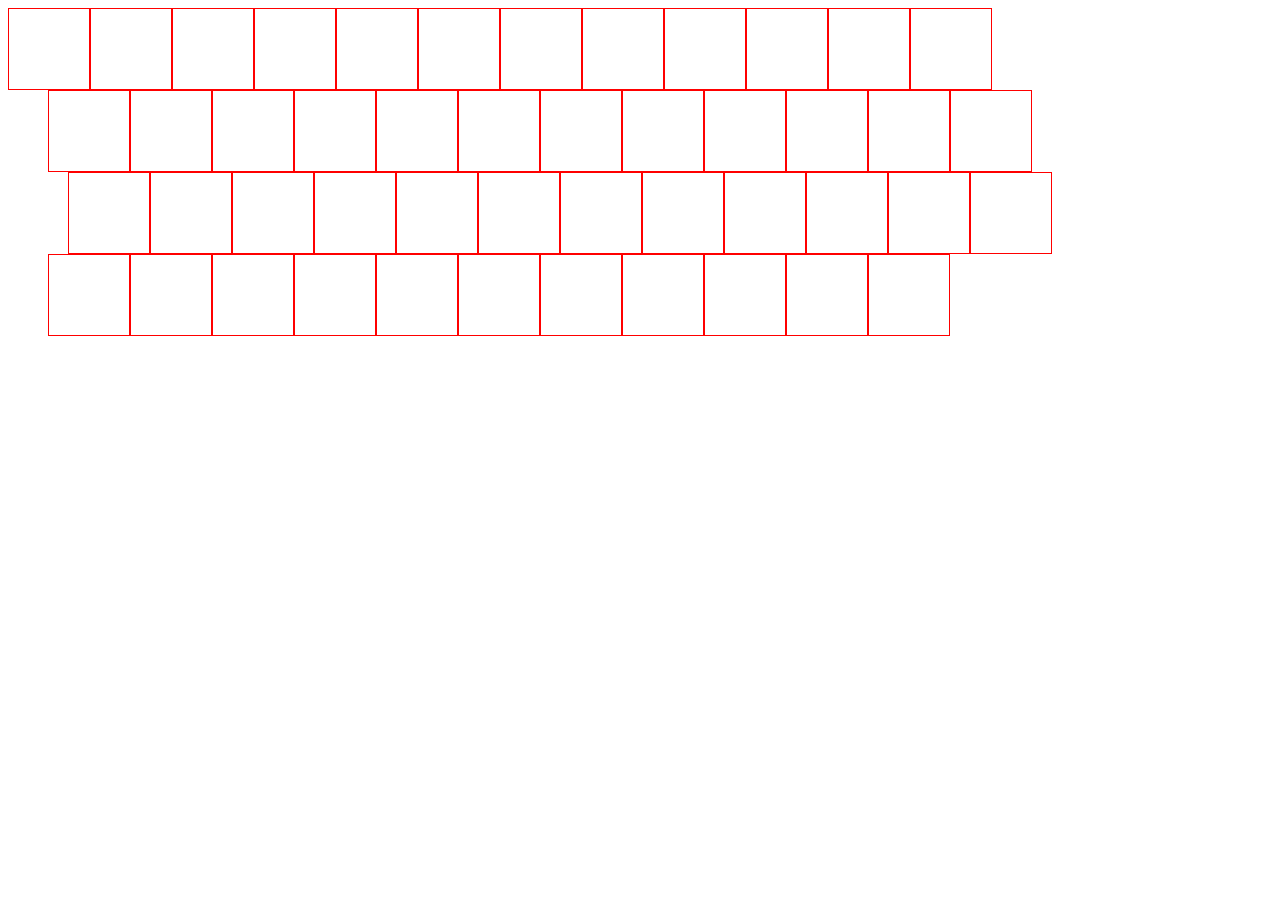
==== index.html @ c57c1e97 "remove ² key" ====
<html>
  <head>
    <link href="css/style.css" rel="stylesheet" />
  </head>
  <body>
    <div class="layout">
      <div class="row first">
        <div class="key" keycode="49">
          <span class="keyvalue">&</span>
        </div>
        <div class="key" keycode="50">
          <span class="keyvalue">é</span>
        </div>
        <div class="key" keycode="51">
          <span class="keyvalue">"</span>
        </div>
        <div class="key" keycode="52">
          <span class="keyvalue">'</span>
        </div>
        <div class="key" keycode="53">
          <span class="keyvalue">(</span>
        </div>
        <div class="key" keycode="54">
          <span class="keyvalue">-</span>
        </div>
        <div class="key" keycode="55">
          <span class="keyvalue">è</span>
        </div>
        <div class="key" keycode="56">
          <span class="keyvalue">_</span>
        </div>
        <div class="key" keycode="57">
          <span class="keyvalue">58</span>
        </div>
        <div class="key" keycode="48">
          <span class="keyvalue">à</span>
        </div>
        <div class="key" keycode="219">
          <span class="keyvalue">)</span>
        </div>
        <div class="key" keycode="187">
          <span class="keyvalue">=</span>
        </div>
      </div>
      <div class="row second">
        <div class="key" keycode="65">
          <span class="keyvalue">a</span>
        </div>
        <div class="key" keycode="90">
          <span class="keyvalue">z</span>
        </div>
        <div class="key" keycode="69">
          <span class="keyvalue">e</span>
        </div>
        <div class="key" keycode="82">
          <span class="keyvalue">r</span>
        </div>
        <div class="key" keycode="84">
          <span class="keyvalue">t</span>
        </div>
        <div class="key" keycode="89">
          <span class="keyvalue">y</span>
        </div>
        <div class="key" keycode="85">
          <span class="keyvalue">u</span>
        </div>
        <div class="key" keycode="73">
          <span class="keyvalue">i</span>
        </div>
        <div class="key" keycode="79">
          <span class="keyvalue">o</span>
        </div>
        <div class="key" keycode="80">
          <span class="keyvalue">p</span>
        </div>
        <div class="key" keycode="221">
          <span class="keyvalue">^</span>
        </div>
        <div class="key" keycode="186">
          <span class="keyvalue">$</span>
        </div>
      </div>
      <div class="row third">
        <div class="key" keycode="81">
          <span class="keyvalue">q</span>
        </div>
        <div class="key" keycode="83">
          <span class="keyvalue">s</span>
        </div>
        <div class="key" keycode="68">
          <span class="keyvalue">d</span>
        </div>
        <div class="key" keycode="70">
          <span class="keyvalue">f</span>
        </div>
        <div class="key" keycode="71">
          <span class="keyvalue">g</span>
        </div>
        <div class="key" keycode="72">
          <span class="keyvalue">h</span>
        </div>
        <div class="key" keycode="74">
          <span class="keyvalue">j</span>
        </div>
        <div class="key" keycode="75">
          <span class="keyvalue">k</span>
        </div>
        <div class="key" keycode="76">
          <span class="keyvalue">l</span>
        </div>
        <div class="key" keycode="77">
          <span class="keyvalue">m</span>
        </div>
        <div class="key" keycode="192">
          <span class="keyvalue">ù</span>
        </div>
        <div class="key" keycode="220">
          <span class="keyvalue">*</span>
        </div>
      </div>
      <div class="row fourth">
        <div class="key" keycode="226">
          <span class="keyvalue">&lt;</span>
        </div>
        <div class="key" keycode="87">
          <span class="keyvalue">w</span>
        </div>
        <div class="key" keycode="88">
          <span class="keyvalue">x</span>
        </div>
        <div class="key" keycode="67">
          <span class="keyvalue">c</span>
        </div>
        <div class="key" keycode="86">
          <span class="keyvalue">v</span>
        </div>
        <div class="key" keycode="66">
          <span class="keyvalue">b</span>
        </div>
        <div class="key" keycode="78">
          <span class="keyvalue">n</span>
        </div>
        <div class="key" keycode="188">
          <span class="keyvalue">,</span>
        </div>
        <div class="key" keycode="190">
          <span class="keyvalue">;</span>
        </div>
        <div class="key" keycode="191">
          <span class="keyvalue">:</span>
        </div>
        <div class="key" keycode="223">
          <span class="keyvalue">!</span>
        </div>
      </div>
    </div>
    
  <script src="helpers/keysHelpers.js" type="text/javascript"></script>
  <script src="index.js" type="text/javascript"></script>

  <script type="text/javascript">
    window.onload = function () {
      initUI();
    };
  </script>
  </body>
</html>
---- css/style.css ----
.layout {
  display: flex;
  flex-direction: column;
}
.row {
  display: flex;
  flex-direction: row;
}
.row.second,
.row.fourth {
  margin-left: 40px;
}
.row.third {
  margin-left: 60px;
}
.key {
  width: 80px;
  height: 80px;
  border: solid 1px red;
}
.keyvalue {
  display: none;
}
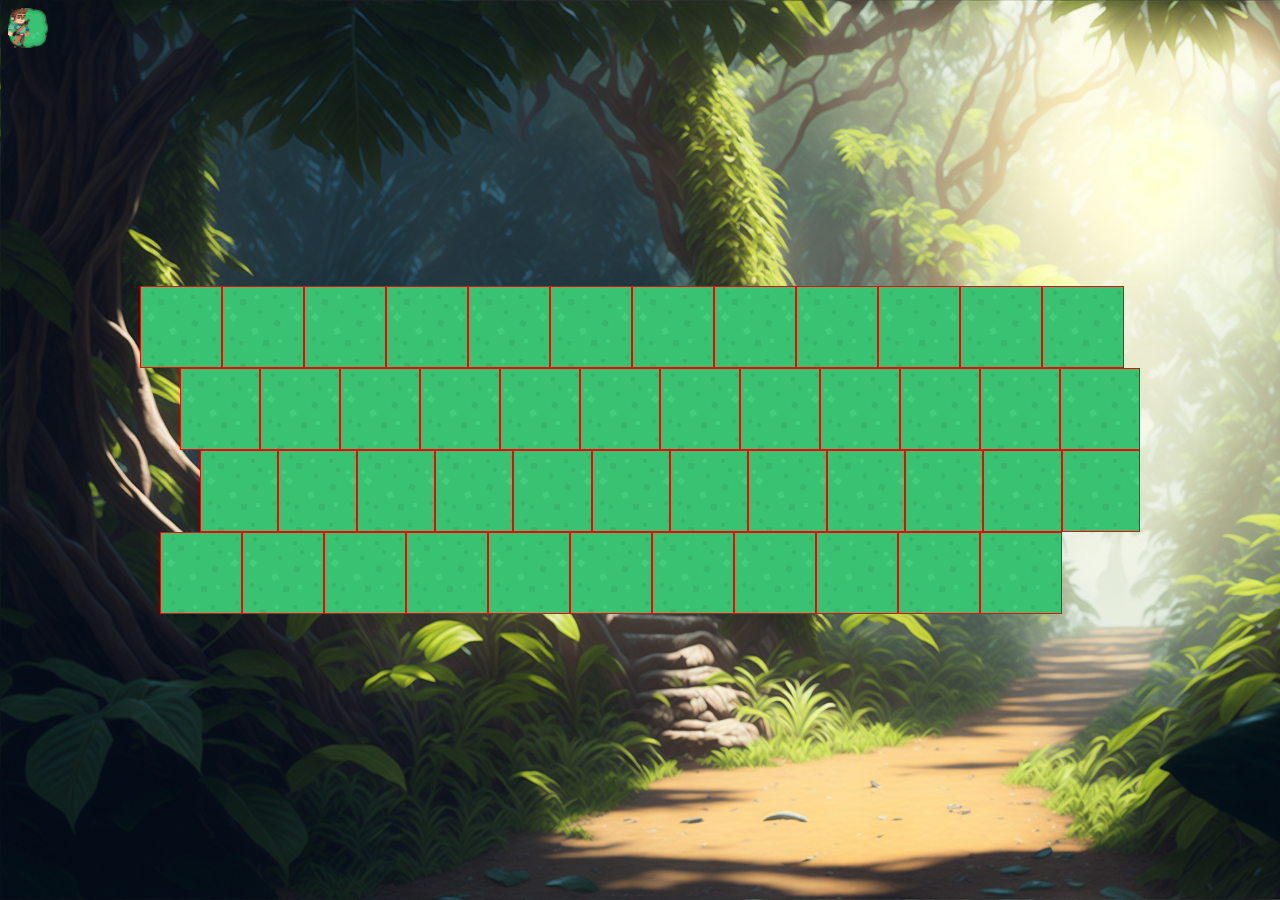
==== commit da16b387: "define graphical items" ====
--- a/index.html
+++ b/index.html
@@ -154,14 +154,18 @@
         </div>
       </div>
     </div>
-    
-  <script src="helpers/keysHelpers.js" type="text/javascript"></script>
-  <script src="index.js" type="text/javascript"></script>
 
-  <script type="text/javascript">
-    window.onload = function () {
-      initUI();
-    };
-  </script>
+    <div class="obstacle"></div>
+    <div class="obstacle alternate"></div>
+    <div class="character"></div>
+
+    <script src="helpers/keysHelper.js" type="text/javascript"></script>
+    <script src="index.js" type="text/javascript"></script>
+
+    <script type="text/javascript">
+      window.onload = function () {
+        initUI();
+      };
+    </script>
   </body>
 </html>
--- a/css/style.css
+++ b/css/style.css
@@ -1,23 +1,75 @@
+body {
+  background-image: url("../images/background.jpg");
+  background-repeat: no-repeat;
+  background-size: cover;
+  display: flex;
+}
 .layout {
+  justify-content: center;
   display: flex;
   flex-direction: column;
+  width: 1000px;
+  margin: 0 auto;
 }
 .row {
   display: flex;
   flex-direction: row;
 }
-.row.second,
-.row.fourth {
+.row.second {
   margin-left: 40px;
 }
 .row.third {
   margin-left: 60px;
 }
+.row.fourth {
+  margin-left: 20px;
+}
 .key {
   width: 80px;
   height: 80px;
   border: solid 1px red;
+  background-image: url("../images/backgrounds/back1.png");
+}
+.key.alternate {
+  background-image: url("../images/backgrounds/back2.png");
+}
+.key.transitionN {
+  background-image: url("../images/backgrounds/transitionN.png");
+}
+.key.transitionE {
+  background-image: url("../images/backgrounds/transitionE.png");
+}
+.key.transitionW {
+  background-image: url("../images/backgrounds/transitionW.png");
+}
+.key.transitionS {
+  background-image: url("../images/backgrounds/transitionS.png");
+}
+.key.way {
+  background-image: url("../images/backgrounds/way/1.png");
+}
+.key.way.alternate {
+  background-image: url("../images/backgrounds/way/2.png");
 }
 .keyvalue {
   display: none;
 }
+
+.character {
+  background-image: url("../images/character/idle.gif");
+  background-size: cover;
+  height: 40px;
+  width: 22px;
+  position: fixed;
+}
+
+.obstacle {
+  background-image: url("../images/obstacles/1.png");
+  background-size: cover;
+  width: 40px;
+  height: 40px;
+  position: fixed;
+}
+.obstacle.alternate {
+  background-image: url("../images/obstacles/2.png");
+}
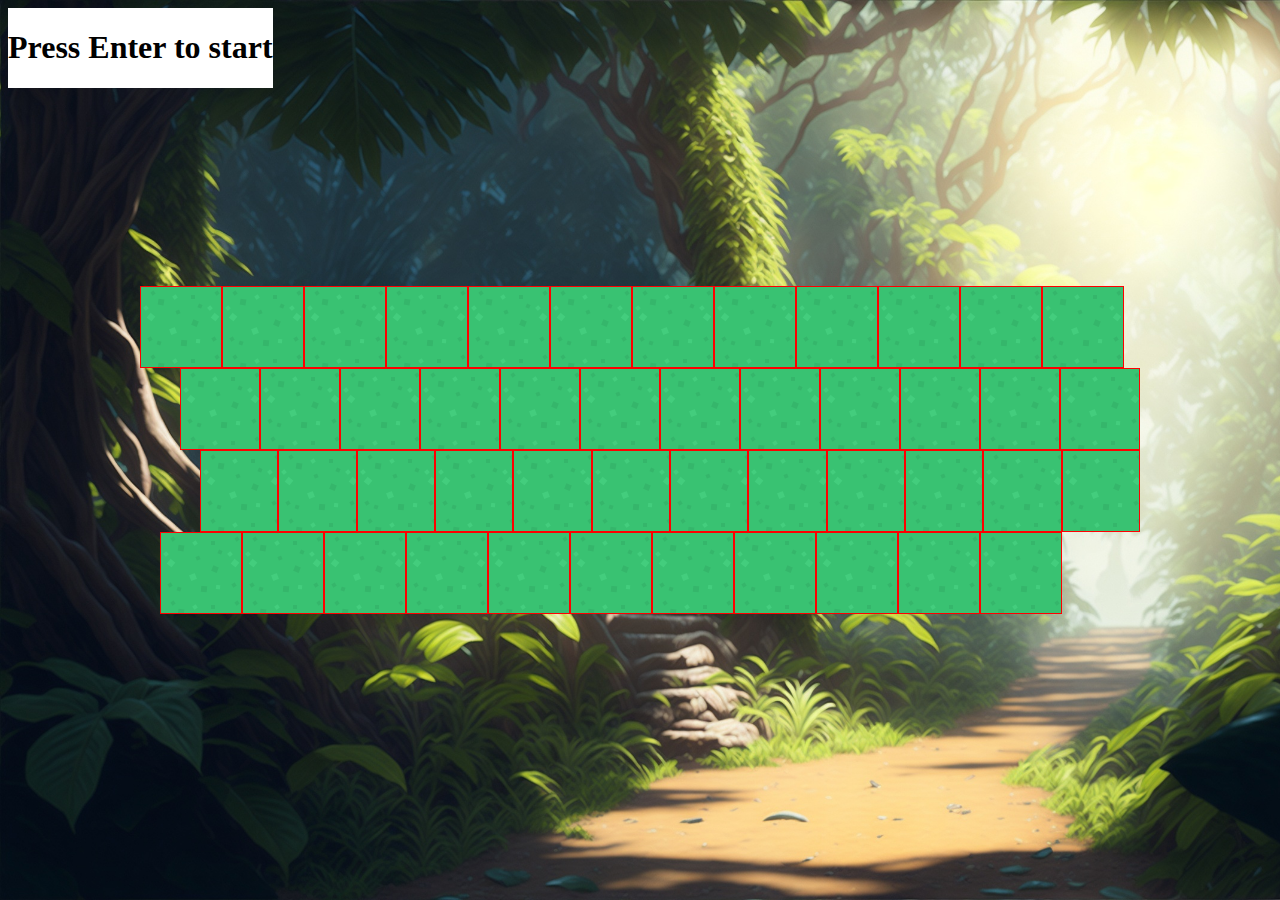
==== commit 7f27d439: "html & style" ====
--- a/index.html
+++ b/index.html
@@ -158,8 +158,20 @@
     <div class="obstacle"></div>
     <div class="obstacle alternate"></div>
     <div class="character"></div>
+    <div class="goldenidol"></div>
+
+    <div class="menu">
+      <h1>Press Enter to start</h1>
+    </div>
+    <div class="success" style="display: none">
+      <h1>Success!</h1>
+    </div>
+    <div class="error" style="display: none">
+      <h1>Error!</h1>
+    </div>
 
     <script src="helpers/keysHelper.js" type="text/javascript"></script>
+    <script src="helpers/utils.js" type="text/javascript"></script>
     <script src="index.js" type="text/javascript"></script>
 
     <script type="text/javascript">
--- a/css/style.css
+++ b/css/style.css
@@ -61,6 +61,11 @@
   height: 40px;
   width: 22px;
   position: fixed;
+  display: none;
+}
+
+.character.run {
+  background-image: url("../images/character/run.gif");
 }
 
 .obstacle {
@@ -69,7 +74,25 @@
   width: 40px;
   height: 40px;
   position: fixed;
+  display: none;
 }
+
 .obstacle.alternate {
   background-image: url("../images/obstacles/2.png");
 }
+
+.goldenidol {
+  background-image: url("../images/goldenidol.png");
+  background-size: cover;
+  width: 40px;
+  height: 40px;
+  position: fixed;
+  display: none;
+}
+
+.menu,
+.error,
+.success {
+  background: #fff;
+  position: fixed;
+}
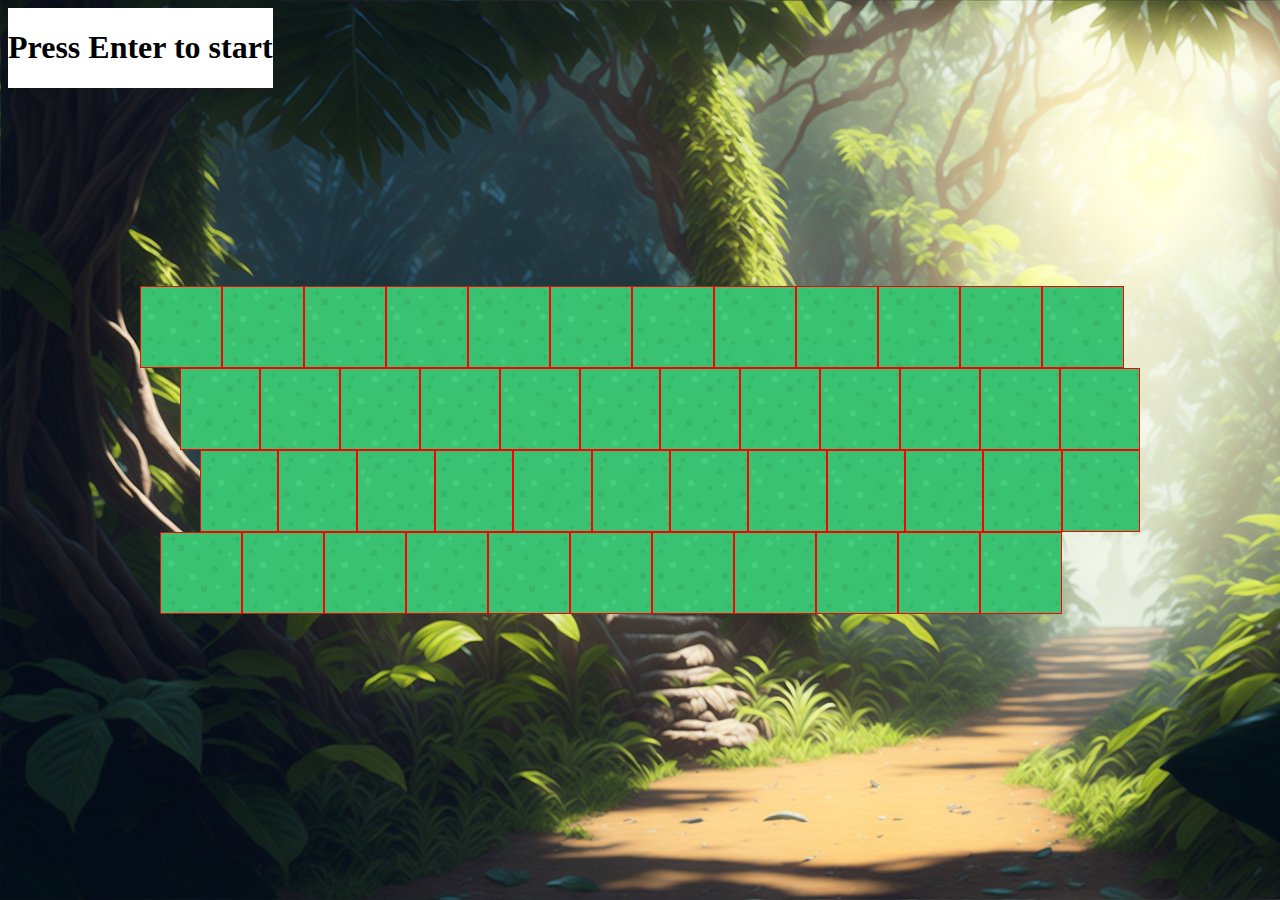
==== commit 3c5a99a8: "ShowPath Init character position" ====
--- a/index.html
+++ b/index.html
@@ -5,151 +5,151 @@
   <body>
     <div class="layout">
       <div class="row first">
-        <div class="key" keycode="49">
+        <div class="key" keycode="49" keychar="1">
           <span class="keyvalue">&</span>
         </div>
-        <div class="key" keycode="50">
+        <div class="key" keycode="50" keychar="2">
           <span class="keyvalue">é</span>
         </div>
-        <div class="key" keycode="51">
+        <div class="key" keycode="51" keychar="3">
           <span class="keyvalue">"</span>
         </div>
-        <div class="key" keycode="52">
+        <div class="key" keycode="52" keychar="4">
           <span class="keyvalue">'</span>
         </div>
-        <div class="key" keycode="53">
+        <div class="key" keycode="53" keychar="5">
           <span class="keyvalue">(</span>
         </div>
-        <div class="key" keycode="54">
+        <div class="key" keycode="54" keychar="6">
           <span class="keyvalue">-</span>
         </div>
-        <div class="key" keycode="55">
+        <div class="key" keycode="55" keychar="7">
           <span class="keyvalue">è</span>
         </div>
-        <div class="key" keycode="56">
+        <div class="key" keycode="56" keychar="8">
           <span class="keyvalue">_</span>
         </div>
-        <div class="key" keycode="57">
+        <div class="key" keycode="57" keychar="9">
           <span class="keyvalue">58</span>
         </div>
-        <div class="key" keycode="48">
+        <div class="key" keycode="48" keychar="0">
           <span class="keyvalue">à</span>
         </div>
-        <div class="key" keycode="219">
+        <div class="key" keycode="219" keychar="°">
           <span class="keyvalue">)</span>
         </div>
-        <div class="key" keycode="187">
+        <div class="key" keycode="187" keychar="+">
           <span class="keyvalue">=</span>
         </div>
       </div>
       <div class="row second">
-        <div class="key" keycode="65">
+        <div class="key" keycode="65" keychar="A">
           <span class="keyvalue">a</span>
         </div>
-        <div class="key" keycode="90">
+        <div class="key" keycode="90" keychar="Z">
           <span class="keyvalue">z</span>
         </div>
-        <div class="key" keycode="69">
+        <div class="key" keycode="69" keychar="E">
           <span class="keyvalue">e</span>
         </div>
-        <div class="key" keycode="82">
+        <div class="key" keycode="82" keychar="R">
           <span class="keyvalue">r</span>
         </div>
-        <div class="key" keycode="84">
+        <div class="key" keycode="84" keychar="T">
           <span class="keyvalue">t</span>
         </div>
-        <div class="key" keycode="89">
+        <div class="key" keycode="89" keychar="Y">
           <span class="keyvalue">y</span>
         </div>
-        <div class="key" keycode="85">
+        <div class="key" keycode="85" keychar="U">
           <span class="keyvalue">u</span>
         </div>
-        <div class="key" keycode="73">
+        <div class="key" keycode="73" keychar="I">
           <span class="keyvalue">i</span>
         </div>
-        <div class="key" keycode="79">
+        <div class="key" keycode="79" keychar="O">
           <span class="keyvalue">o</span>
         </div>
-        <div class="key" keycode="80">
+        <div class="key" keycode="80" keychar="P">
           <span class="keyvalue">p</span>
         </div>
-        <div class="key" keycode="221">
+        <div class="key" keycode="221" keychar="¨">
           <span class="keyvalue">^</span>
         </div>
-        <div class="key" keycode="186">
+        <div class="key" keycode="186" keychar="£">
           <span class="keyvalue">$</span>
         </div>
       </div>
       <div class="row third">
-        <div class="key" keycode="81">
+        <div class="key" keycode="81" keychar="Q">
           <span class="keyvalue">q</span>
         </div>
-        <div class="key" keycode="83">
+        <div class="key" keycode="83" keychar="S">
           <span class="keyvalue">s</span>
         </div>
-        <div class="key" keycode="68">
+        <div class="key" keycode="68" keychar="D">
           <span class="keyvalue">d</span>
         </div>
-        <div class="key" keycode="70">
+        <div class="key" keycode="70" keychar="F">
           <span class="keyvalue">f</span>
         </div>
-        <div class="key" keycode="71">
+        <div class="key" keycode="71" keychar="G">
           <span class="keyvalue">g</span>
         </div>
-        <div class="key" keycode="72">
+        <div class="key" keycode="72" keychar="H">
           <span class="keyvalue">h</span>
         </div>
-        <div class="key" keycode="74">
+        <div class="key" keycode="74" keychar="J">
           <span class="keyvalue">j</span>
         </div>
-        <div class="key" keycode="75">
+        <div class="key" keycode="75" keychar="K">
           <span class="keyvalue">k</span>
         </div>
-        <div class="key" keycode="76">
+        <div class="key" keycode="76" keychar="L">
           <span class="keyvalue">l</span>
         </div>
-        <div class="key" keycode="77">
+        <div class="key" keycode="77" keychar="M">
           <span class="keyvalue">m</span>
         </div>
-        <div class="key" keycode="192">
+        <div class="key" keycode="192" keychar="%">
           <span class="keyvalue">ù</span>
         </div>
-        <div class="key" keycode="220">
+        <div class="key" keycode="220" keychar="µ">
           <span class="keyvalue">*</span>
         </div>
       </div>
       <div class="row fourth">
-        <div class="key" keycode="226">
+        <div class="key" keycode="226" keychar="&lt;">
           <span class="keyvalue">&lt;</span>
         </div>
-        <div class="key" keycode="87">
+        <div class="key" keycode="87" keychar="W">
           <span class="keyvalue">w</span>
         </div>
-        <div class="key" keycode="88">
+        <div class="key" keycode="88" keychar="X">
           <span class="keyvalue">x</span>
         </div>
-        <div class="key" keycode="67">
+        <div class="key" keycode="67" keychar="C">
           <span class="keyvalue">c</span>
         </div>
-        <div class="key" keycode="86">
+        <div class="key" keycode="86" keychar="V">
           <span class="keyvalue">v</span>
         </div>
-        <div class="key" keycode="66">
+        <div class="key" keycode="66" keychar="B">
           <span class="keyvalue">b</span>
         </div>
-        <div class="key" keycode="78">
+        <div class="key" keycode="78" keychar="N">
           <span class="keyvalue">n</span>
         </div>
-        <div class="key" keycode="188">
+        <div class="key" keycode="188" keychar="?">
           <span class="keyvalue">,</span>
         </div>
-        <div class="key" keycode="190">
+        <div class="key" keycode="190" keychar=".">
           <span class="keyvalue">;</span>
         </div>
-        <div class="key" keycode="191">
+        <div class="key" keycode="191" keychar="/">
           <span class="keyvalue">:</span>
         </div>
-        <div class="key" keycode="223">
+        <div class="key" keycode="223" keychar="§">
           <span class="keyvalue">!</span>
         </div>
       </div>
@@ -170,9 +170,10 @@
       <h1>Error!</h1>
     </div>
 
-    <script src="helpers/keysHelper.js" type="text/javascript"></script>
-    <script src="helpers/utils.js" type="text/javascript"></script>
-    <script src="index.js" type="text/javascript"></script>
+    <script src="scripts/keysHelper.js" type="text/javascript"></script>
+    <script src="scripts/utils.js" type="text/javascript"></script>
+    <script src="scripts/path.js" type="text/javascript"></script>
+    <script src="scripts/index.js" type="text/javascript"></script>
 
     <script type="text/javascript">
       window.onload = function () {
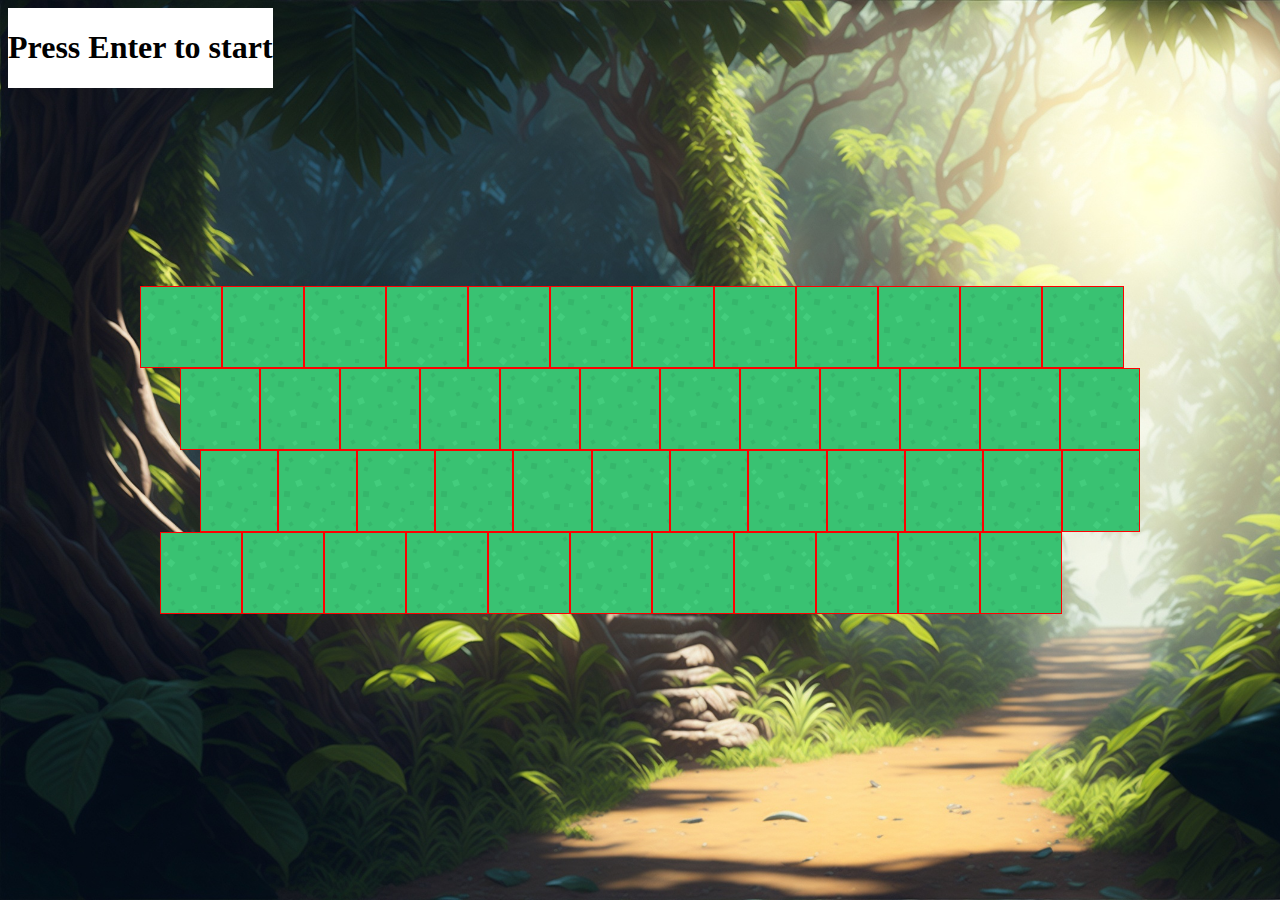
==== commit 626e897b: "moveCharacter done TODO : making it visible to the player (ex: moving character one key per 500ms)" ====
--- a/index.html
+++ b/index.html
@@ -157,8 +157,8 @@
 
     <div class="obstacle"></div>
     <div class="obstacle alternate"></div>
+    <div class="goldenidol"></div>
     <div class="character"></div>
-    <div class="goldenidol"></div>
 
     <div class="menu">
       <h1>Press Enter to start</h1>
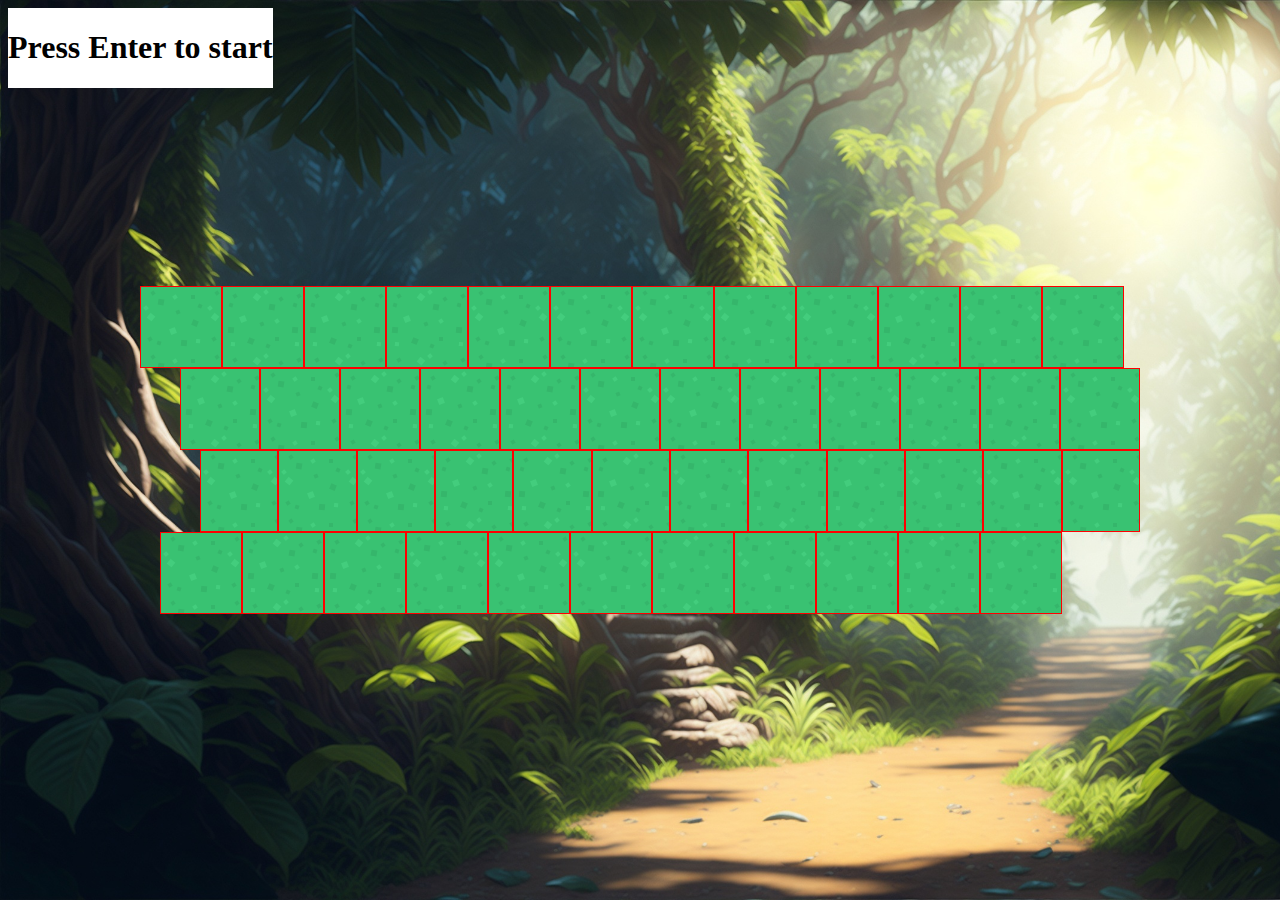
==== commit 0a00bdb1: "add bushes" ====
--- a/index.html
+++ b/index.html
@@ -155,8 +155,8 @@
       </div>
     </div>
 
-    <div class="obstacle"></div>
-    <div class="obstacle alternate"></div>
+    <div class="obstacle greenbush"></div>
+    <div class="obstacle redbush"></div>
     <div class="goldenidol"></div>
     <div class="character"></div>
 
--- a/css/style.css
+++ b/css/style.css
@@ -71,13 +71,13 @@
 .obstacle {
   background-image: url("../images/obstacles/1.png");
   background-size: cover;
-  width: 40px;
-  height: 40px;
+  width: 80px;
+  height: 80px;
   position: fixed;
   display: none;
 }
 
-.obstacle.alternate {
+.obstacle.greenbush {
   background-image: url("../images/obstacles/2.png");
 }
 
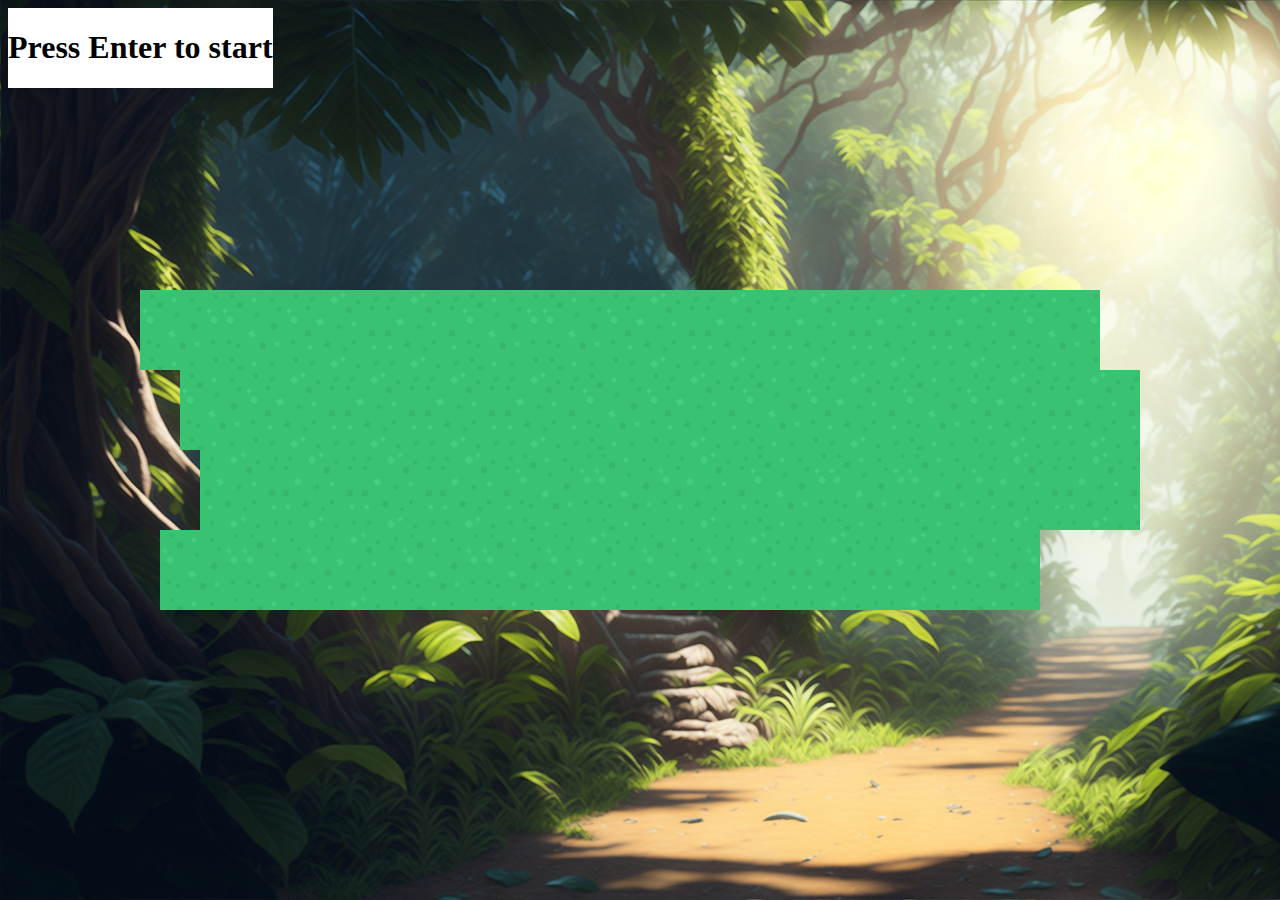
==== commit e7456022: "add "randoms" path at start" ====
--- a/index.html
+++ b/index.html
@@ -30,7 +30,7 @@
           <span class="keyvalue">_</span>
         </div>
         <div class="key" keycode="57" keychar="9">
-          <span class="keyvalue">58</span>
+          <span class="keyvalue">ç</span>
         </div>
         <div class="key" keycode="48" keychar="0">
           <span class="keyvalue">à</span>
--- a/css/style.css
+++ b/css/style.css
@@ -27,7 +27,6 @@
 .key {
   width: 80px;
   height: 80px;
-  border: solid 1px red;
   background-image: url("../images/backgrounds/back1.png");
 }
 .key.alternate {
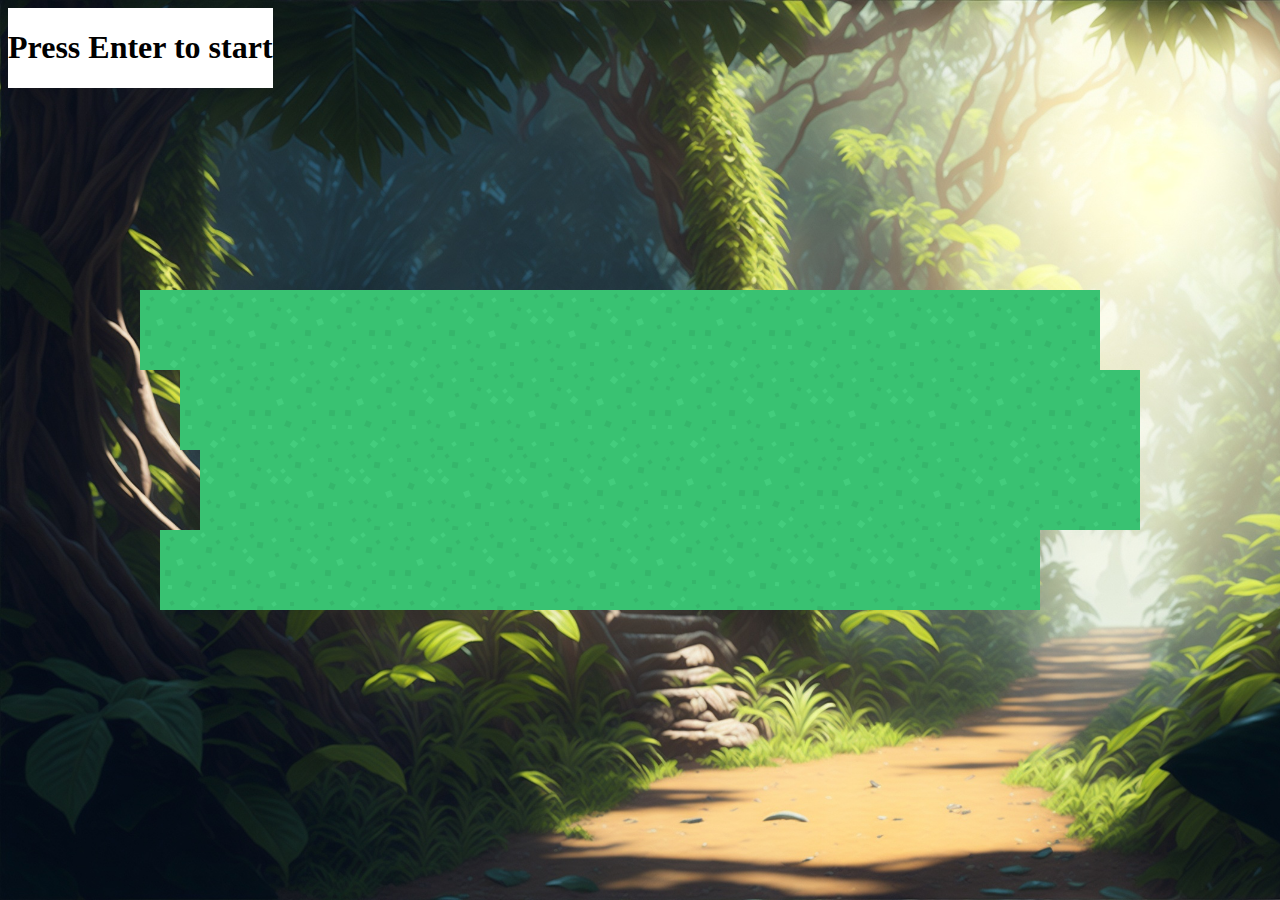
==== commit 6a69f1f0: "fix character orientation fix < input" ====
--- a/index.html
+++ b/index.html
@@ -6,116 +6,116 @@
     <div class="layout">
       <div class="row first">
         <div class="key" keycode="49" keychar="1">
-          <span class="keyvalue">&</span>
+          <span class="keyvalue">1</span>
         </div>
         <div class="key" keycode="50" keychar="2">
-          <span class="keyvalue">é</span>
+          <span class="keyvalue">2</span>
         </div>
         <div class="key" keycode="51" keychar="3">
-          <span class="keyvalue">"</span>
+          <span class="keyvalue">3</span>
         </div>
         <div class="key" keycode="52" keychar="4">
-          <span class="keyvalue">'</span>
+          <span class="keyvalue">4</span>
         </div>
         <div class="key" keycode="53" keychar="5">
-          <span class="keyvalue">(</span>
+          <span class="keyvalue">5</span>
         </div>
         <div class="key" keycode="54" keychar="6">
-          <span class="keyvalue">-</span>
+          <span class="keyvalue">6</span>
         </div>
         <div class="key" keycode="55" keychar="7">
-          <span class="keyvalue">è</span>
+          <span class="keyvalue">7</span>
         </div>
         <div class="key" keycode="56" keychar="8">
-          <span class="keyvalue">_</span>
+          <span class="keyvalue">8</span>
         </div>
         <div class="key" keycode="57" keychar="9">
-          <span class="keyvalue">ç</span>
+          <span class="keyvalue">9</span>
         </div>
         <div class="key" keycode="48" keychar="0">
-          <span class="keyvalue">à</span>
+          <span class="keyvalue">0</span>
         </div>
         <div class="key" keycode="219" keychar="°">
-          <span class="keyvalue">)</span>
+          <span class="keyvalue">°</span>
         </div>
         <div class="key" keycode="187" keychar="+">
-          <span class="keyvalue">=</span>
+          <span class="keyvalue">+</span>
         </div>
       </div>
       <div class="row second">
         <div class="key" keycode="65" keychar="A">
-          <span class="keyvalue">a</span>
+          <span class="keyvalue">A</span>
         </div>
         <div class="key" keycode="90" keychar="Z">
-          <span class="keyvalue">z</span>
+          <span class="keyvalue">Z</span>
         </div>
         <div class="key" keycode="69" keychar="E">
-          <span class="keyvalue">e</span>
+          <span class="keyvalue">E</span>
         </div>
         <div class="key" keycode="82" keychar="R">
-          <span class="keyvalue">r</span>
+          <span class="keyvalue">R</span>
         </div>
         <div class="key" keycode="84" keychar="T">
-          <span class="keyvalue">t</span>
+          <span class="keyvalue">T</span>
         </div>
         <div class="key" keycode="89" keychar="Y">
-          <span class="keyvalue">y</span>
+          <span class="keyvalue">Y</span>
         </div>
         <div class="key" keycode="85" keychar="U">
-          <span class="keyvalue">u</span>
+          <span class="keyvalue">U</span>
         </div>
         <div class="key" keycode="73" keychar="I">
-          <span class="keyvalue">i</span>
+          <span class="keyvalue">I</span>
         </div>
         <div class="key" keycode="79" keychar="O">
-          <span class="keyvalue">o</span>
+          <span class="keyvalue">O</span>
         </div>
         <div class="key" keycode="80" keychar="P">
-          <span class="keyvalue">p</span>
+          <span class="keyvalue">P</span>
         </div>
         <div class="key" keycode="221" keychar="¨">
-          <span class="keyvalue">^</span>
+          <span class="keyvalue">¨</span>
         </div>
         <div class="key" keycode="186" keychar="£">
-          <span class="keyvalue">$</span>
+          <span class="keyvalue">£</span>
         </div>
       </div>
       <div class="row third">
         <div class="key" keycode="81" keychar="Q">
-          <span class="keyvalue">q</span>
+          <span class="keyvalue">Q</span>
         </div>
         <div class="key" keycode="83" keychar="S">
-          <span class="keyvalue">s</span>
+          <span class="keyvalue">S</span>
         </div>
         <div class="key" keycode="68" keychar="D">
-          <span class="keyvalue">d</span>
+          <span class="keyvalue">D</span>
         </div>
         <div class="key" keycode="70" keychar="F">
-          <span class="keyvalue">f</span>
+          <span class="keyvalue">F</span>
         </div>
         <div class="key" keycode="71" keychar="G">
-          <span class="keyvalue">g</span>
+          <span class="keyvalue">G</span>
         </div>
         <div class="key" keycode="72" keychar="H">
-          <span class="keyvalue">h</span>
+          <span class="keyvalue">H</span>
         </div>
         <div class="key" keycode="74" keychar="J">
-          <span class="keyvalue">j</span>
+          <span class="keyvalue">J</span>
         </div>
         <div class="key" keycode="75" keychar="K">
-          <span class="keyvalue">k</span>
+          <span class="keyvalue">K</span>
         </div>
         <div class="key" keycode="76" keychar="L">
-          <span class="keyvalue">l</span>
+          <span class="keyvalue">L</span>
         </div>
         <div class="key" keycode="77" keychar="M">
-          <span class="keyvalue">m</span>
+          <span class="keyvalue">M</span>
         </div>
         <div class="key" keycode="192" keychar="%">
-          <span class="keyvalue">ù</span>
+          <span class="keyvalue">%</span>
         </div>
         <div class="key" keycode="220" keychar="µ">
-          <span class="keyvalue">*</span>
+          <span class="keyvalue">µ</span>
         </div>
       </div>
       <div class="row fourth">
@@ -123,34 +123,34 @@
           <span class="keyvalue">&lt;</span>
         </div>
         <div class="key" keycode="87" keychar="W">
-          <span class="keyvalue">w</span>
+          <span class="keyvalue">W</span>
         </div>
         <div class="key" keycode="88" keychar="X">
-          <span class="keyvalue">x</span>
+          <span class="keyvalue">X</span>
         </div>
         <div class="key" keycode="67" keychar="C">
-          <span class="keyvalue">c</span>
+          <span class="keyvalue">C</span>
         </div>
         <div class="key" keycode="86" keychar="V">
-          <span class="keyvalue">v</span>
+          <span class="keyvalue">V</span>
         </div>
         <div class="key" keycode="66" keychar="B">
-          <span class="keyvalue">b</span>
+          <span class="keyvalue">B</span>
         </div>
         <div class="key" keycode="78" keychar="N">
-          <span class="keyvalue">n</span>
+          <span class="keyvalue">N</span>
         </div>
         <div class="key" keycode="188" keychar="?">
-          <span class="keyvalue">,</span>
+          <span class="keyvalue">?</span>
         </div>
         <div class="key" keycode="190" keychar=".">
-          <span class="keyvalue">;</span>
+          <span class="keyvalue">.</span>
         </div>
         <div class="key" keycode="191" keychar="/">
-          <span class="keyvalue">:</span>
+          <span class="keyvalue">/</span>
         </div>
         <div class="key" keycode="223" keychar="§">
-          <span class="keyvalue">!</span>
+          <span class="keyvalue">§</span>
         </div>
       </div>
     </div>
@@ -160,7 +160,10 @@
     <div class="goldenidol"></div>
     <div class="character"></div>
 
-    <div class="menu">
+    <div class="loading">
+      <h1>Loading...</h1>
+    </div>
+    <div class="menu" style="display: none">
       <h1>Press Enter to start</h1>
     </div>
     <div class="success" style="display: none">
--- a/css/style.css
+++ b/css/style.css
@@ -67,6 +67,11 @@
   background-image: url("../images/character/run.gif");
 }
 
+.character.flip{
+  -webkit-transform: scaleX(-1);
+  transform: scaleX(-1);
+}
+
 .obstacle {
   background-image: url("../images/obstacles/1.png");
   background-size: cover;
@@ -91,7 +96,8 @@
 
 .menu,
 .error,
-.success {
+.success,
+.loading {
   background: #fff;
   position: fixed;
 }
